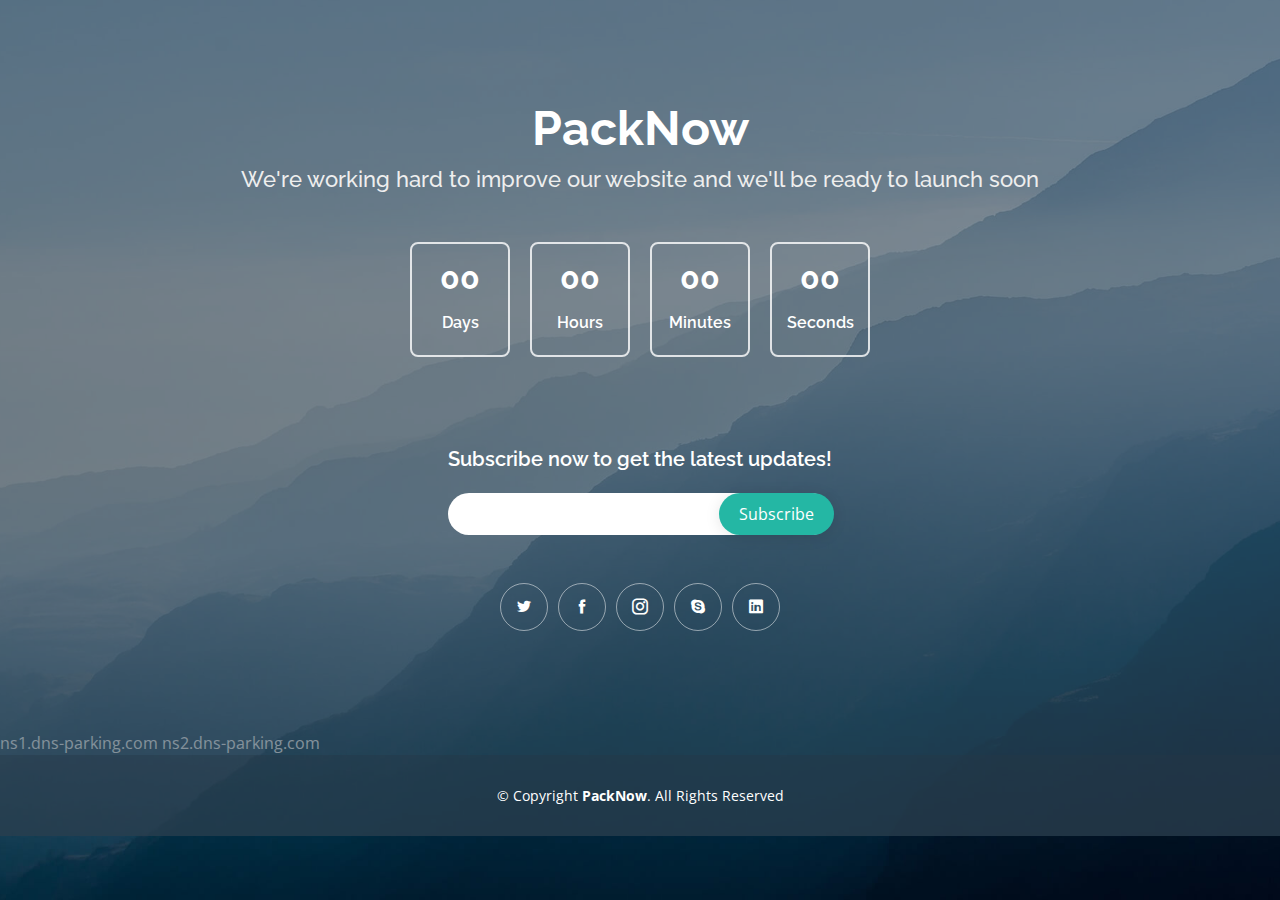
==== index.html @ 210941cd "count down commit" ====
<!DOCTYPE html>
<html lang="en">

<head>
  <meta charset="utf-8">
  <meta content="width=device-width, initial-scale=1.0" name="viewport">
  <title>Maundy - Bootstrap Coming Soon Template</title>
  <meta content="" name="descriptison">
  <meta content="" name="keywords">

  <!-- Favicons -->
  <link href="assets/img/favicon.png" rel="icon">
  <link href="assets/img/apple-touch-icon.png" rel="apple-touch-icon">

  <!-- Google Fonts -->
  <link href="https://fonts.googleapis.com/css?family=Open+Sans:300,300i,400,400i,600,600i,700,700i|Raleway:300,300i,400,400i,600,600i,700,700i" rel="stylesheet">

  <!-- Vendor CSS Files -->
  <link href="assets/vendor/bootstrap/css/bootstrap.min.css" rel="stylesheet">
  <link href="assets/vendor/icofont/icofont.min.css" rel="stylesheet">

  <!-- Template Main CSS File -->
  <link href="assets/css/style.css" rel="stylesheet">

  <!-- =======================================================
  * Template Name: Maundy - v2.0.0
  * Template URL: https://bootstrapmade.com/maundy-free-coming-soon-bootstrap-theme/
  * Author: BootstrapMade.com
  * License: https://bootstrapmade.com/license/
  ======================================================== -->
</head>

<body>

  <!-- ======= Header ======= -->
  <header id="header" class="d-flex align-items-center">
    <div class="container d-flex flex-column align-items-center">

      <h1>PackNow</h1>
      <h2>We're working hard to improve our website and we'll be ready to launch soon</h2>
      <div class="countdown d-flex justify-content-center" data-count="2020/6/4">
        <div>
          <h3>%D</h3>
          <h4>Days</h4>
        </div>
        <div>
          <h3>%H</h3>
          <h4>Hours</h4>
        </div>
        <div>
          <h3>%M</h3>
          <h4>Minutes</h4>
        </div>
        <div>
          <h3>%S</h3>
          <h4>Seconds</h4>
        </div>
      </div>

      <div class="subscribe">
        <h4>Subscribe now to get the latest updates!</h4>
        <form action="forms/notify.php" method="post" role="form" class="php-email-form">
          <div class="subscribe-form">
            <input type="email" name="email"><input type="submit" value="Subscribe">
          </div>
          <div class="mt-2">
            <div class="loading">Loading</div>
            <div class="error-message"></div>
            <div class="sent-message">Your notification request was sent. Thank you!</div>
          </div>
        </form>
      </div>

      <div class="social-links text-center">
        <a href="#" class="twitter"><i class="icofont-twitter"></i></a>
        <a href="#" class="facebook"><i class="icofont-facebook"></i></a>
        <a href="#" class="instagram"><i class="icofont-instagram"></i></a>
        <a href="#" class="google-plus"><i class="icofont-skype"></i></a>
        <a href="#" class="linkedin"><i class="icofont-linkedin"></i></a>
      </div>

    </div>
  </header><!-- End #header -->

  ns1.dns-parking.com
  ns2.dns-parking.com

  <!-- ======= Footer ======= -->
  <footer id="footer">
    <div class="container">
      <div class="copyright">
        &copy; Copyright <strong><span>PackNow</span></strong>. All Rights Reserved
      </div>
     
    </div>
  </footer><!-- End #footer -->

  <a href="#" class="back-to-top"><i class="icofont-simple-up"></i></a>

  <!-- Vendor JS Files -->
  <script src="assets/vendor/jquery/jquery.min.js"></script>
  <script src="assets/vendor/bootstrap/js/bootstrap.bundle.min.js"></script>
  <script src="assets/vendor/jquery.easing/jquery.easing.min.js"></script>
  <script src="assets/vendor/php-email-form/validate.js"></script>
  <script src="assets/vendor/jquery-countdown/jquery.countdown.min.js"></script>

  <!-- Template Main JS File -->
  <script src="assets/js/main.js"></script>

</body>

</html>
---- assets/css/style.css ----
/**
* Template Name: Maundy - v2.0.0
* Template URL: https://bootstrapmade.com/maundy-free-coming-soon-bootstrap-theme/
* Author: BootstrapMade.com
* License: https://bootstrapmade.com/license/
*/

/*--------------------------------------------------------------
# General
--------------------------------------------------------------*/
body {
  font-family: "Open Sans", sans-serif;
  color: #fff;
  background: url("../img/bg.jpg") top center no-repeat;
  background-size: cover;
  position: relative;
}

body::before {
  content: "";
  position: absolute;
  left: 0;
  right: 0;
  top: 0;
  bottom: 0;
  background: rgba(49, 71, 89, 0.6);
}

@media (min-width: 1024px) {
  body {
    background-attachment: fixed;
  }
}

a {
  color: #24b7a4;
}

a:hover {
  color: #36d8c3;
  text-decoration: none;
}

h1, h2, h3, h4, h5, h6 {
  font-family: "Raleway", sans-serif;
}

#main {
  position: relative;
}

/*--------------------------------------------------------------
# Back to top button
--------------------------------------------------------------*/
.back-to-top {
  position: fixed;
  display: none;
  right: 15px;
  bottom: 15px;
  z-index: 99999;
}

.back-to-top i {
  display: flex;
  align-items: center;
  justify-content: center;
  font-size: 24px;
  width: 40px;
  height: 40px;
  border-radius: 50px;
  background: #24b7a4;
  color: #fff;
  transition: all 0.4s;
}

.back-to-top i:hover {
  background: #21aa99;
  color: #fff;
}

/*--------------------------------------------------------------
# Header
--------------------------------------------------------------*/
#header {
  position: relative;
  width: 100%;
  padding: 100px 0;
  /* countdown */
}

#header h1 {
  margin: 0 0 10px 0;
  font-size: 48px;
  font-weight: 700;
  line-height: 56px;
  color: #fff;
}

#header h2 {
  color: #eee;
  margin-bottom: 40px;
  font-size: 22px;
}

#header .countdown {
  margin-bottom: 80px;
}

#header .countdown div {
  text-align: center;
  border: 2px solid rgba(255, 255, 255, 0.8);
  border-radius: 8px;
  margin: 10px 10px;
  width: 100px;
  padding: 15px 0;
}

#header .countdown div h3 {
  font-weight: 700;
  font-size: 32px;
  margin-bottom: 15px;
}

#header .countdown div h4 {
  font-size: 16px;
  font-weight: 600;
}

@media (max-width: 575px) {
  #header .countdown div {
    width: 70px;
    padding: 10px 0;
    margin: 10px 8px;
  }
  #header .countdown div h3 {
    font-size: 28px;
    margin-bottom: 10px;
  }
  #header .countdown div h4 {
    font-size: 14px;
    font-weight: 500;
  }
}

#header .subscribe {
  font-size: 15px;
  text-align: center;
}

#header .subscribe h4 {
  font-size: 20px;
  font-weight: 600;
  color: #fff;
  position: relative;
  padding-bottom: 12px;
}

#header .subscribe .subscribe-form {
  min-width: 300px;
  margin-top: 10px;
  background: #fff;
  padding: 6px 10px;
  position: relative;
  border-radius: 50px;
  text-align: left;
}

#header .subscribe .subscribe-form input[type="email"] {
  border: 0;
  padding: 4px 8px;
  width: calc(100% - 100px);
}

#header .subscribe .subscribe-form input[type="submit"] {
  position: absolute;
  top: 0;
  right: -2px;
  bottom: 0;
  border: 0;
  background: none;
  font-size: 16px;
  padding: 0 20px;
  background: #24b7a4;
  color: #fff;
  transition: 0.3s;
  border-radius: 50px;
  box-shadow: 0px 2px 15px rgba(0, 0, 0, 0.1);
}

#header .subscribe .subscribe-form input[type="submit"]:hover {
  background: #22ae9c;
}

#header .subscribe .error-message {
  display: none;
  color: #ed3c0d;
  text-align: center;
  padding: 15px;
  font-weight: 600;
}

#header .subscribe .sent-message {
  display: none;
  color: #18d26e;
  text-align: center;
  padding: 15px;
  font-weight: 600;
}

#header .subscribe .loading {
  display: none;
  text-align: center;
  padding: 15px;
}

#header .subscribe .loading:before {
  content: "";
  display: inline-block;
  border-radius: 50%;
  width: 24px;
  height: 24px;
  margin: 0 10px -6px 0;
  border: 3px solid #18d26e;
  border-top-color: #eee;
  -webkit-animation: animate-loading-notify 1s linear infinite;
  animation: animate-loading-notify 1s linear infinite;
}

@-webkit-keyframes animate-loading-notify {
  0% {
    transform: rotate(0deg);
  }
  100% {
    transform: rotate(360deg);
  }
}

@keyframes animate-loading-notify {
  0% {
    transform: rotate(0deg);
  }
  100% {
    transform: rotate(360deg);
  }
}

#header .social-links {
  margin-top: 40px;
}

#header .social-links a {
  font-size: 16px;
  display: inline-block;
  color: #fff;
  line-height: 1;
  padding-top: 14px;
  margin: 0 3px;
  border-radius: 50%;
  text-align: center;
  width: 48px;
  height: 48px;
  transition: 0.3s;
  border: 1px solid rgba(255, 255, 255, 0.5);
}

#header .social-links a:hover {
  background: #24b7a4;
  border-color: #24b7a4;
}

/*--------------------------------------------------------------
# Sections General
--------------------------------------------------------------*/
section {
  padding: 60px 0;
}

.section-bg {
  background-color: #d8f7f3;
}

.section-title {
  text-align: center;
  padding-bottom: 30px;
}

.section-title h2 {
  font-size: 32px;
  font-weight: bold;
  text-transform: uppercase;
  margin-bottom: 20px;
  padding-bottom: 20px;
  position: relative;
}

.section-title h2::after {
  content: '';
  position: absolute;
  display: block;
  width: 50px;
  height: 2px;
  background: #24b7a4;
  bottom: 0;
  left: calc(50% - 25px);
}

.section-title p {
  margin-bottom: 0;
}

/*--------------------------------------------------------------
# Contact Us
--------------------------------------------------------------*/
.about .icon-box {
  margin-bottom: 20px;
  text-align: center;
}

.about .icon {
  display: flex;
  justify-content: center;
  margin-bottom: 15px;
}

.about .icon i {
  color: #fff;
  font-size: 42px;
}

.about .title {
  font-weight: 700;
  margin-bottom: 15px;
  font-size: 18px;
  text-transform: uppercase;
}

.about .title a {
  color: #fff;
  transition: 0.3s;
}

.about .description {
  line-height: 24px;
  font-size: 14px;
}

/*--------------------------------------------------------------
# Contact Us
--------------------------------------------------------------*/
.contact .info {
  border-top: 3px solid #24b7a4;
  border-bottom: 3px solid #24b7a4;
  padding: 30px;
  background: rgba(255, 255, 255, 0.06);
  width: 100%;
  box-shadow: 0 0 24px 0 rgba(0, 0, 0, 0.12);
}

.contact .info i {
  font-size: 20px;
  color: #fff;
  float: left;
  width: 44px;
  height: 44px;
  background: rgba(255, 255, 255, 0.1);
  display: flex;
  justify-content: center;
  align-items: center;
  border-radius: 50px;
  transition: all 0.3s ease-in-out;
}

.contact .info h4 {
  padding: 0 0 0 60px;
  font-size: 22px;
  font-weight: 600;
  margin-bottom: 5px;
}

.contact .info p {
  padding: 0 0 10px 60px;
  margin-bottom: 20px;
  font-size: 14px;
}

.contact .info .email p {
  padding-top: 5px;
}

.contact .info .social-links {
  padding-left: 60px;
}

.contact .info .social-links a {
  font-size: 18px;
  display: inline-block;
  background: #333;
  color: #fff;
  line-height: 1;
  padding: 8px 0;
  border-radius: 50%;
  text-align: center;
  width: 36px;
  height: 36px;
  transition: 0.3s;
  margin-right: 10px;
}

.contact .info .social-links a:hover {
  background: #24b7a4;
  color: #fff;
}

.contact .info .email:hover i, .contact .info .address:hover i, .contact .info .phone:hover i {
  background: #24b7a4;
  color: #fff;
}

.contact .php-email-form {
  width: 100%;
  border-top: 3px solid #24b7a4;
  border-bottom: 3px solid #24b7a4;
  padding: 30px;
  background: rgba(255, 255, 255, 0.06);
  box-shadow: 0 0 24px 0 rgba(0, 0, 0, 0.12);
}

.contact .php-email-form .form-group {
  padding-bottom: 8px;
}

.contact .php-email-form .validate {
  display: none;
  color: red;
  margin: 0 0 15px 0;
  font-weight: 400;
  font-size: 13px;
}

.contact .php-email-form .error-message {
  display: none;
  color: #fff;
  background: #ed3c0d;
  text-align: center;
  padding: 15px;
  font-weight: 600;
}

.contact .php-email-form .sent-message {
  display: none;
  color: #fff;
  background: #18d26e;
  text-align: center;
  padding: 15px;
  font-weight: 600;
}

.contact .php-email-form .loading {
  display: none;
  background: #fff;
  text-align: center;
  padding: 15px;
}

.contact .php-email-form .loading:before {
  content: "";
  display: inline-block;
  border-radius: 50%;
  width: 24px;
  height: 24px;
  margin: 0 10px -6px 0;
  border: 3px solid #18d26e;
  border-top-color: #eee;
  -webkit-animation: animate-loading 1s linear infinite;
  animation: animate-loading 1s linear infinite;
}

.contact .php-email-form input, .contact .php-email-form textarea {
  border-radius: 0;
  box-shadow: none;
  font-size: 14px;
}

.contact .php-email-form input {
  height: 44px;
}

.contact .php-email-form textarea {
  padding: 10px 12px;
}

.contact .php-email-form button[type="submit"] {
  background: #24b7a4;
  border: 0;
  padding: 10px 24px;
  color: #fff;
  transition: 0.4s;
  border-radius: 50px;
}

.contact .php-email-form button[type="submit"]:hover {
  background: #36d8c3;
}

@-webkit-keyframes animate-loading {
  0% {
    transform: rotate(0deg);
  }
  100% {
    transform: rotate(360deg);
  }
}

@keyframes animate-loading {
  0% {
    transform: rotate(0deg);
  }
  100% {
    transform: rotate(360deg);
  }
}

/*--------------------------------------------------------------
# Footer
--------------------------------------------------------------*/
#footer {
  background: rgba(38, 55, 69, 0.4);
  padding: 30px 0;
  color: #fff;
  font-size: 14px;
  position: relative;
}

#footer .copyright {
  text-align: center;
}

#footer .credits {
  padding-top: 10px;
  text-align: center;
  font-size: 13px;
  color: #fff;
}

#footer .credits a {
  color: #36d8c3;
}
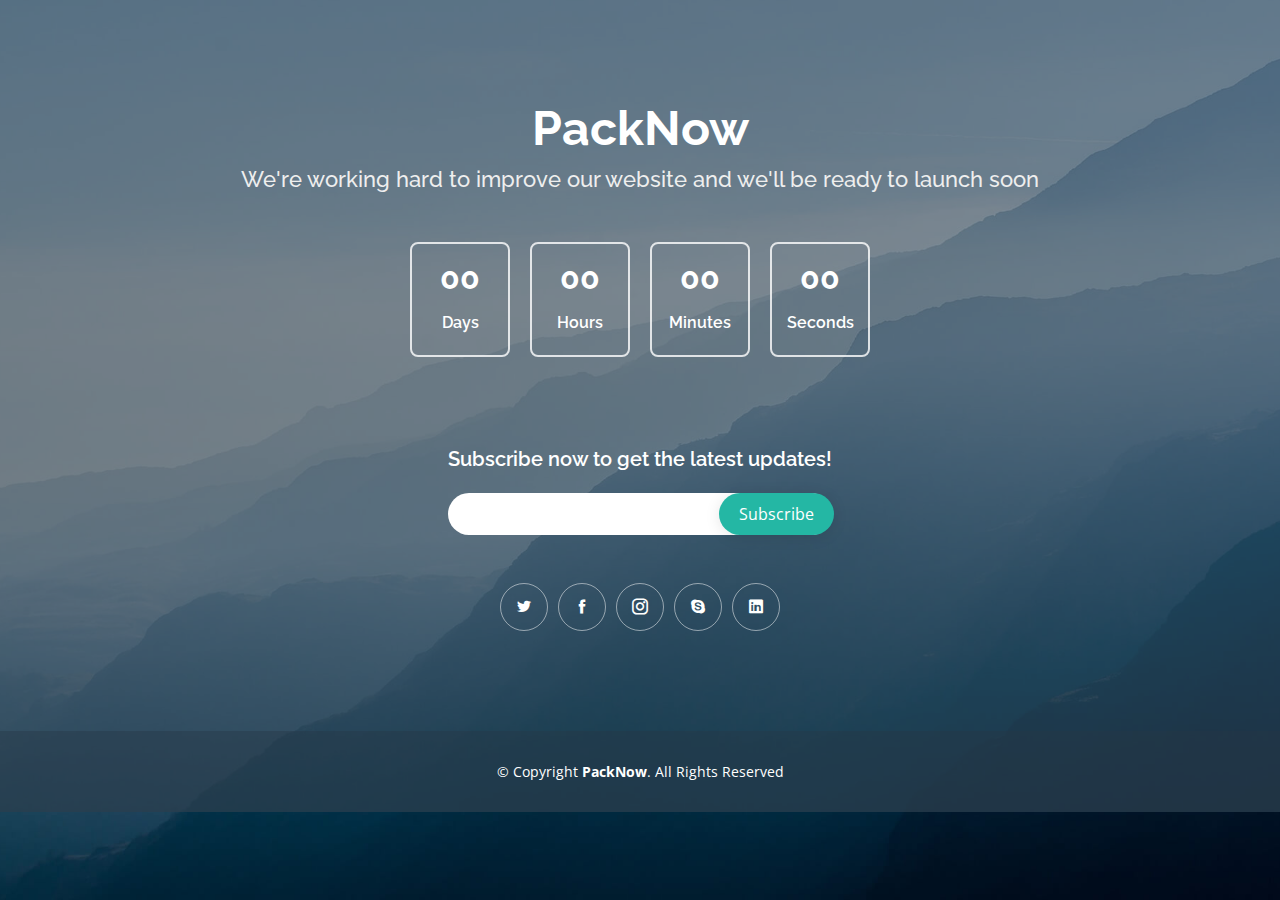
==== commit 0ee58b8b: "Update index.html" ====
--- a/index.html
+++ b/index.html
@@ -82,9 +82,6 @@
     </div>
   </header><!-- End #header -->
 
-  ns1.dns-parking.com
-  ns2.dns-parking.com
-
   <!-- ======= Footer ======= -->
   <footer id="footer">
     <div class="container">
@@ -109,4 +106,4 @@
 
 </body>
 
-</html>+</html>
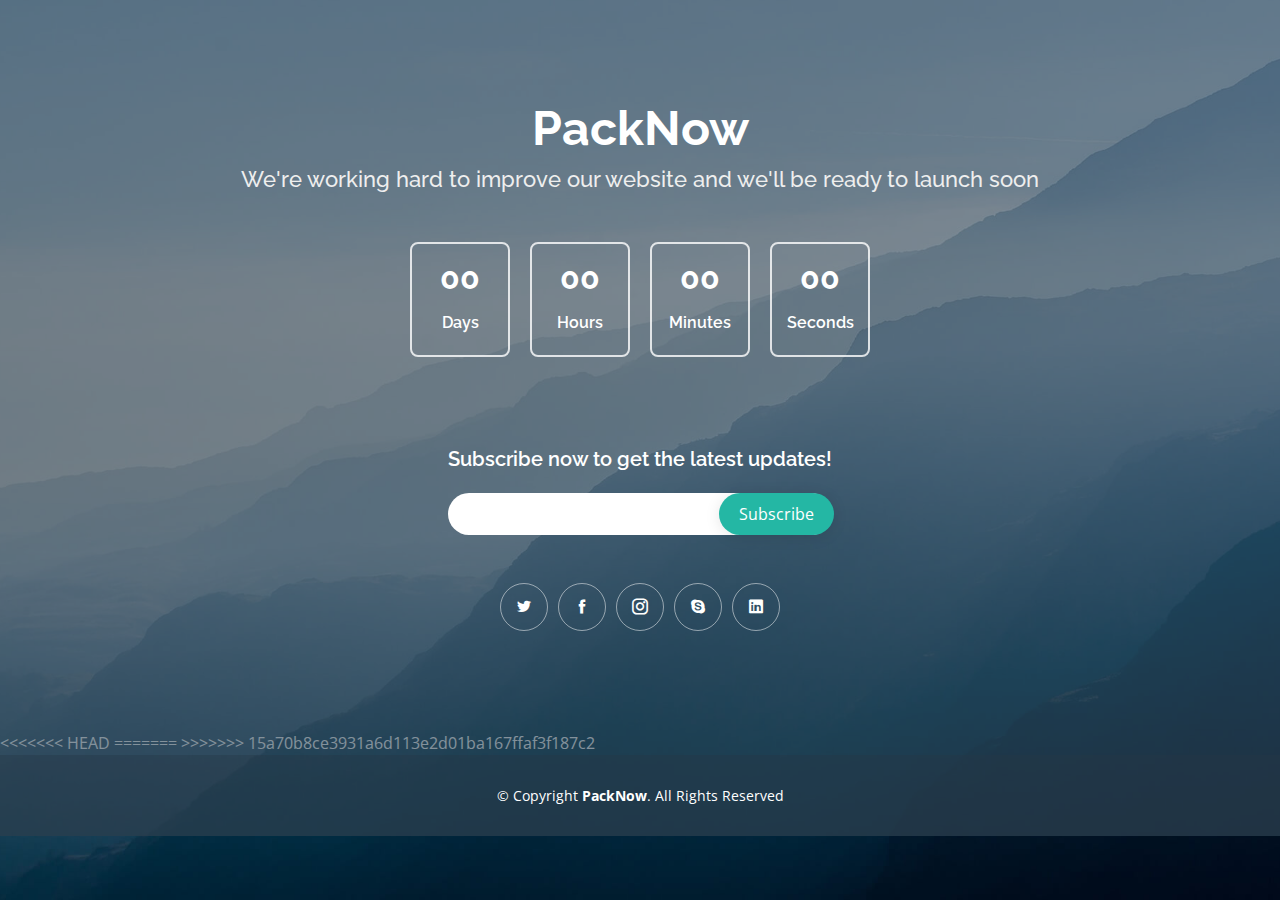
==== commit da8c5dfd: "done" ====
--- a/index.html
+++ b/index.html
@@ -4,13 +4,30 @@
 <head>
   <meta charset="utf-8">
   <meta content="width=device-width, initial-scale=1.0" name="viewport">
-  <title>Maundy - Bootstrap Coming Soon Template</title>
-  <meta content="" name="descriptison">
+  <title>Packnow</title>
+  <meta content="" name="description">
   <meta content="" name="keywords">
 
+  
   <!-- Favicons -->
-  <link href="assets/img/favicon.png" rel="icon">
-  <link href="assets/img/apple-touch-icon.png" rel="apple-touch-icon">
+  <link rel="apple-touch-icon" sizes="57x57" href="assets/img/apple-icon-57x57.png">
+<link rel="apple-touch-icon" sizes="60x60" href="assets/img/apple-icon-60x60.png">
+<link rel="apple-touch-icon" sizes="72x72" href="assets/img/apple-icon-72x72.png">
+<link rel="apple-touch-icon" sizes="76x76" href="assets/img/apple-icon-76x76.png">
+<link rel="apple-touch-icon" sizes="114x114" href="assets/img/apple-icon-114x114.png">
+<link rel="apple-touch-icon" sizes="120x120" href="assets/img/apple-icon-120x120.png">
+<link rel="apple-touch-icon" sizes="144x144" href="assets/img/apple-icon-144x144.png">
+<link rel="apple-touch-icon" sizes="152x152" href="assets/img/apple-icon-152x152.png">
+<link rel="apple-touch-icon" sizes="180x180" href="assets/img/apple-icon-180x180.png">
+<link rel="icon" type="image/png" sizes="192x192"  href="assets/img/android-icon-192x192.png">
+<link rel="icon" type="image/png" sizes="32x32" href="assets/img/favicon-32x32.png">
+<link rel="icon" type="image/png" sizes="96x96" href="assets/img/favicon-96x96.png">
+<link rel="icon" type="image/png" sizes="16x16" href="assets/img/favicon-16x16.png">
+<link rel="manifest" href="/manifest.json">
+<meta name="msapplication-TileColor" content="#ffffff">
+<meta name="msapplication-TileImage" content="/ms-icon-144x144.png">
+<meta name="theme-color" content="#ffffff">
+
 
   <!-- Google Fonts -->
   <link href="https://fonts.googleapis.com/css?family=Open+Sans:300,300i,400,400i,600,600i,700,700i|Raleway:300,300i,400,400i,600,600i,700,700i" rel="stylesheet">
@@ -38,7 +55,7 @@
 
       <h1>PackNow</h1>
       <h2>We're working hard to improve our website and we'll be ready to launch soon</h2>
-      <div class="countdown d-flex justify-content-center" data-count="2020/6/4">
+      <div class="countdown d-flex justify-content-center" data-count="2020/5/12">
         <div>
           <h3>%D</h3>
           <h4>Days</h4>
@@ -82,6 +99,10 @@
     </div>
   </header><!-- End #header -->
 
+<<<<<<< HEAD
+
+=======
+>>>>>>> 15a70b8ce3931a6d113e2d01ba167ffaf3f187c2
   <!-- ======= Footer ======= -->
   <footer id="footer">
     <div class="container">
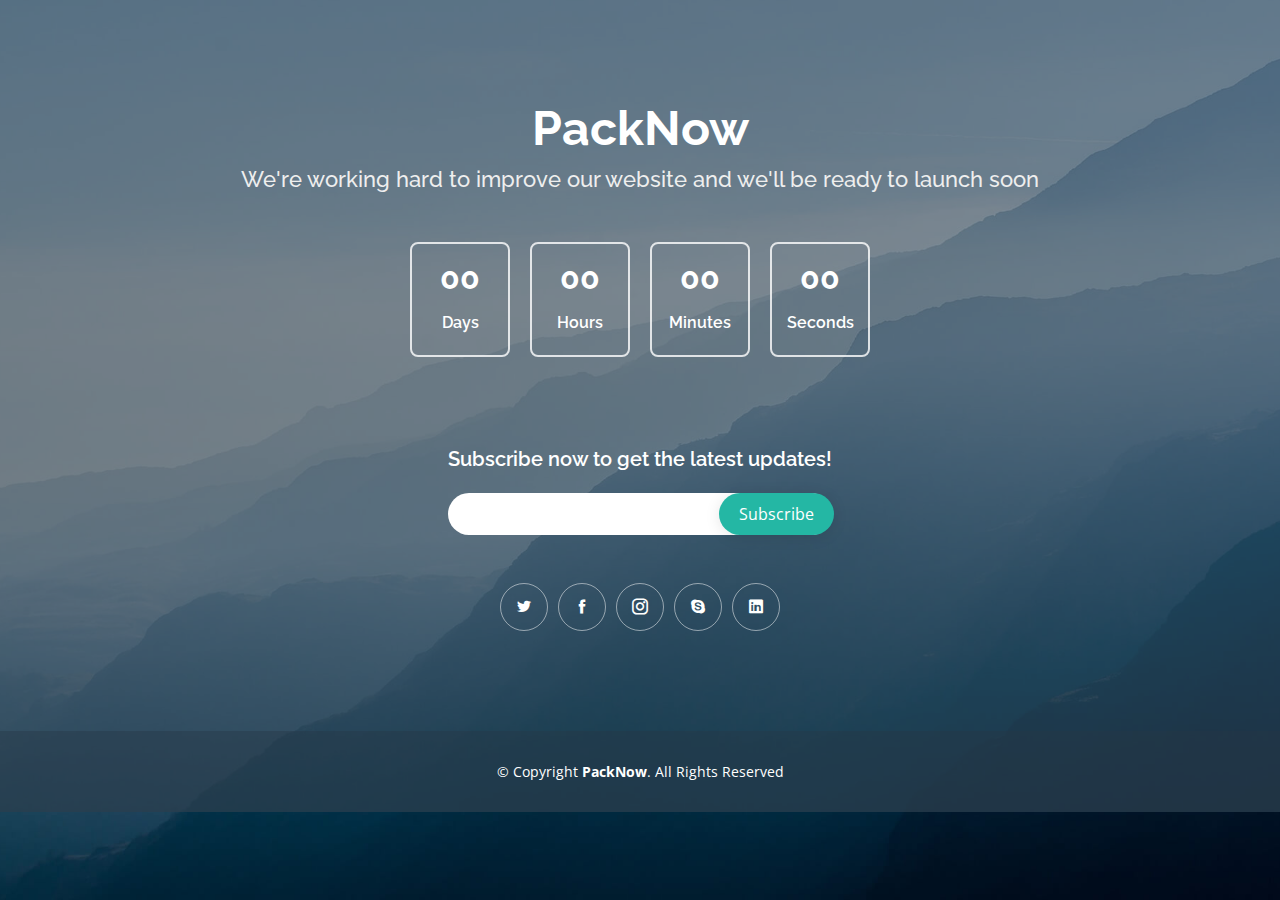
==== commit 87ccfaaa: "added favicons" ====
--- a/index.html
+++ b/index.html
@@ -8,29 +8,32 @@
   <meta content="" name="description">
   <meta content="" name="keywords">
 
-  
+
   <!-- Favicons -->
+  <!--generated favicons-->
   <link rel="apple-touch-icon" sizes="57x57" href="assets/img/apple-icon-57x57.png">
-<link rel="apple-touch-icon" sizes="60x60" href="assets/img/apple-icon-60x60.png">
-<link rel="apple-touch-icon" sizes="72x72" href="assets/img/apple-icon-72x72.png">
-<link rel="apple-touch-icon" sizes="76x76" href="assets/img/apple-icon-76x76.png">
-<link rel="apple-touch-icon" sizes="114x114" href="assets/img/apple-icon-114x114.png">
-<link rel="apple-touch-icon" sizes="120x120" href="assets/img/apple-icon-120x120.png">
-<link rel="apple-touch-icon" sizes="144x144" href="assets/img/apple-icon-144x144.png">
-<link rel="apple-touch-icon" sizes="152x152" href="assets/img/apple-icon-152x152.png">
-<link rel="apple-touch-icon" sizes="180x180" href="assets/img/apple-icon-180x180.png">
-<link rel="icon" type="image/png" sizes="192x192"  href="assets/img/android-icon-192x192.png">
-<link rel="icon" type="image/png" sizes="32x32" href="assets/img/favicon-32x32.png">
-<link rel="icon" type="image/png" sizes="96x96" href="assets/img/favicon-96x96.png">
-<link rel="icon" type="image/png" sizes="16x16" href="assets/img/favicon-16x16.png">
-<link rel="manifest" href="/manifest.json">
-<meta name="msapplication-TileColor" content="#ffffff">
-<meta name="msapplication-TileImage" content="/ms-icon-144x144.png">
-<meta name="theme-color" content="#ffffff">
+  <link rel="apple-touch-icon" sizes="60x60" href="assets/img/apple-icon-60x60.png">
+  <link rel="apple-touch-icon" sizes="72x72" href="assets/img/apple-icon-72x72.png">
+  <link rel="apple-touch-icon" sizes="76x76" href="assets/img/apple-icon-76x76.png">
+  <link rel="apple-touch-icon" sizes="114x114" href="assets/img/apple-icon-114x114.png">
+  <link rel="apple-touch-icon" sizes="120x120" href="assets/img/apple-icon-120x120.png">
+  <link rel="apple-touch-icon" sizes="144x144" href="assets/img/apple-icon-144x144.png">
+  <link rel="apple-touch-icon" sizes="152x152" href="assets/img/apple-icon-152x152.png">
+  <link rel="apple-touch-icon" sizes="180x180" href="assets/img/apple-icon-180x180.png">
+  <link rel="icon" type="image/png" sizes="192x192" href="assets/img/android-icon-192x192.png">
+  <link rel="icon" type="image/png" sizes="32x32" href="assets/img/favicon-32x32.png">
+  <link rel="icon" type="image/png" sizes="96x96" href="assets/img/favicon-96x96.png">
+  <link rel="icon" type="image/png" sizes="16x16" href="assets/img/favicon-16x16.png">
+  <link rel="manifest" href="/manifest.json">
+  <meta name="msapplication-TileColor" content="#ffffff">
+  <meta name="msapplication-TileImage" content="/ms-icon-144x144.png">
+  <meta name="theme-color" content="#ffffff">
 
 
   <!-- Google Fonts -->
-  <link href="https://fonts.googleapis.com/css?family=Open+Sans:300,300i,400,400i,600,600i,700,700i|Raleway:300,300i,400,400i,600,600i,700,700i" rel="stylesheet">
+  <link
+    href="https://fonts.googleapis.com/css?family=Open+Sans:300,300i,400,400i,600,600i,700,700i|Raleway:300,300i,400,400i,600,600i,700,700i"
+    rel="stylesheet">
 
   <!-- Vendor CSS Files -->
   <link href="assets/vendor/bootstrap/css/bootstrap.min.css" rel="stylesheet">
@@ -99,17 +102,13 @@
     </div>
   </header><!-- End #header -->
 
-<<<<<<< HEAD
-
-=======
->>>>>>> 15a70b8ce3931a6d113e2d01ba167ffaf3f187c2
   <!-- ======= Footer ======= -->
   <footer id="footer">
     <div class="container">
       <div class="copyright">
         &copy; Copyright <strong><span>PackNow</span></strong>. All Rights Reserved
       </div>
-     
+
     </div>
   </footer><!-- End #footer -->
 
@@ -127,4 +126,4 @@
 
 </body>
 
-</html>
+</html>